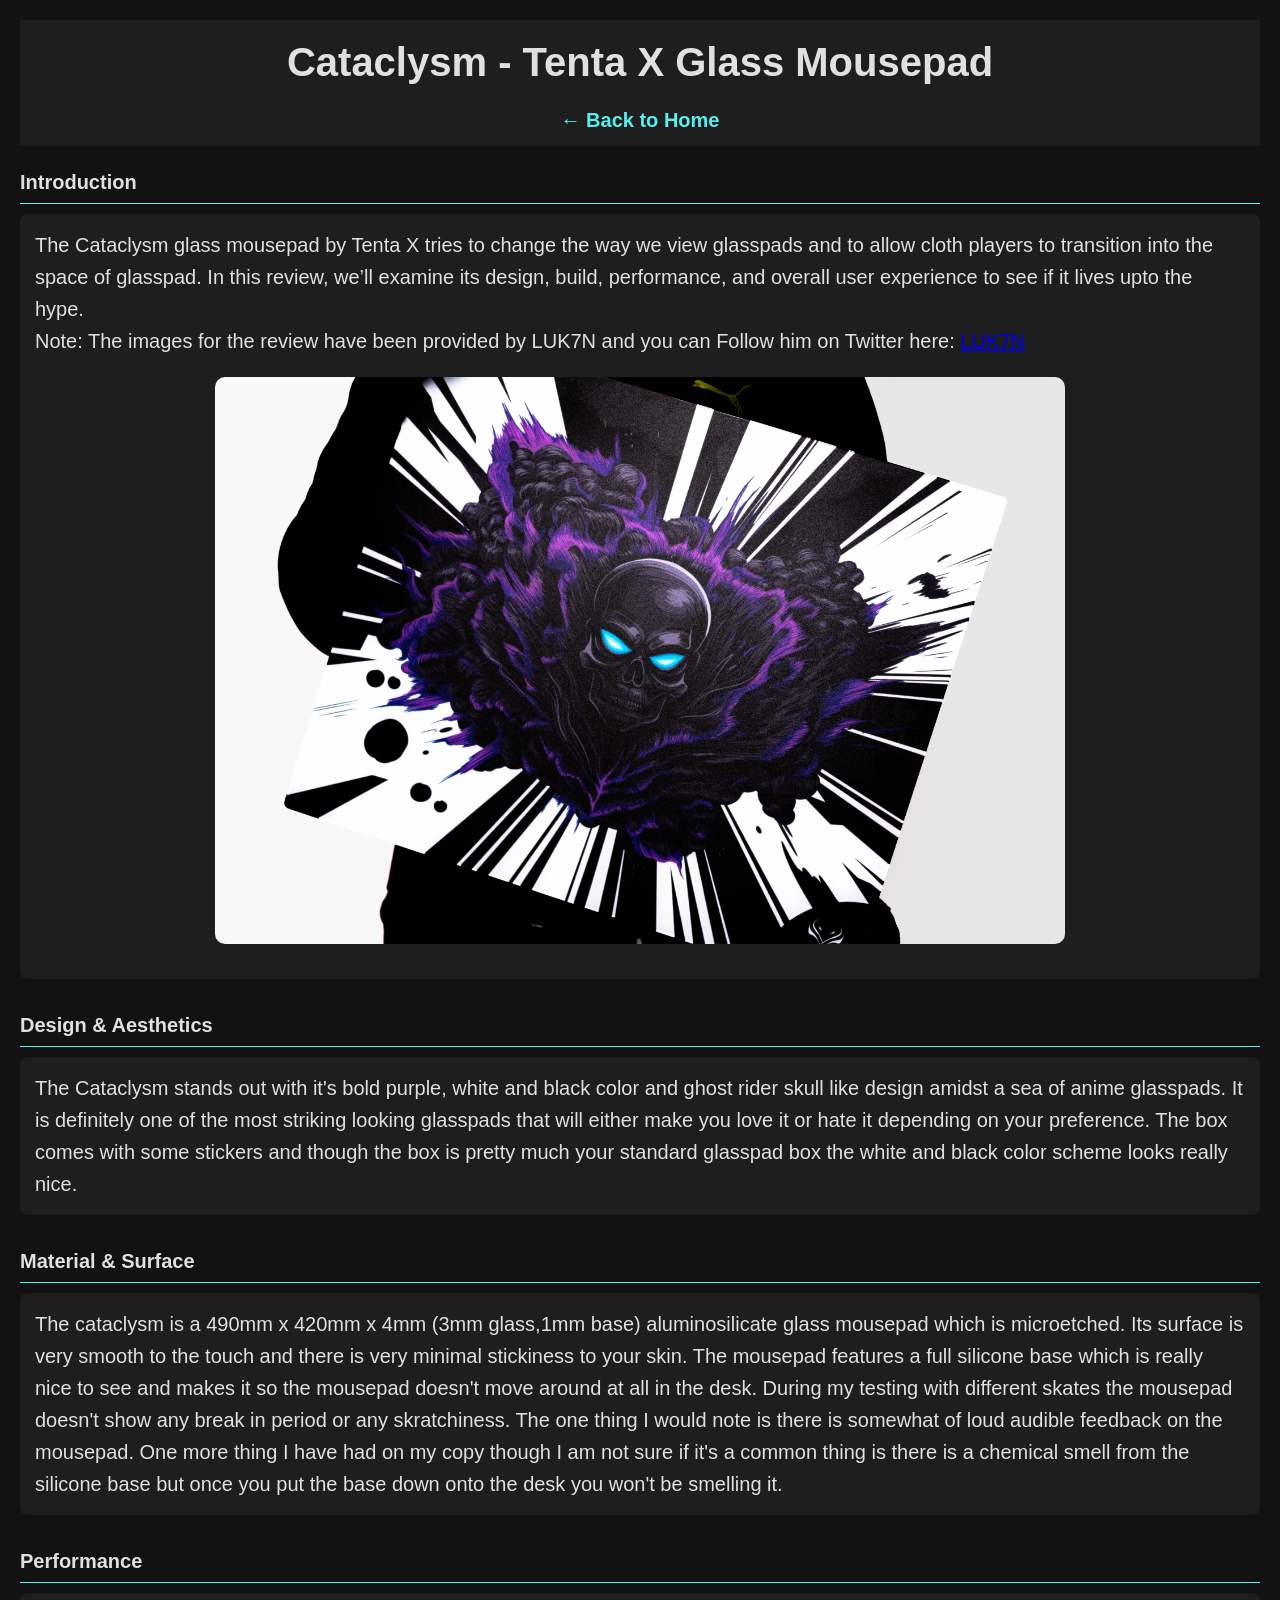
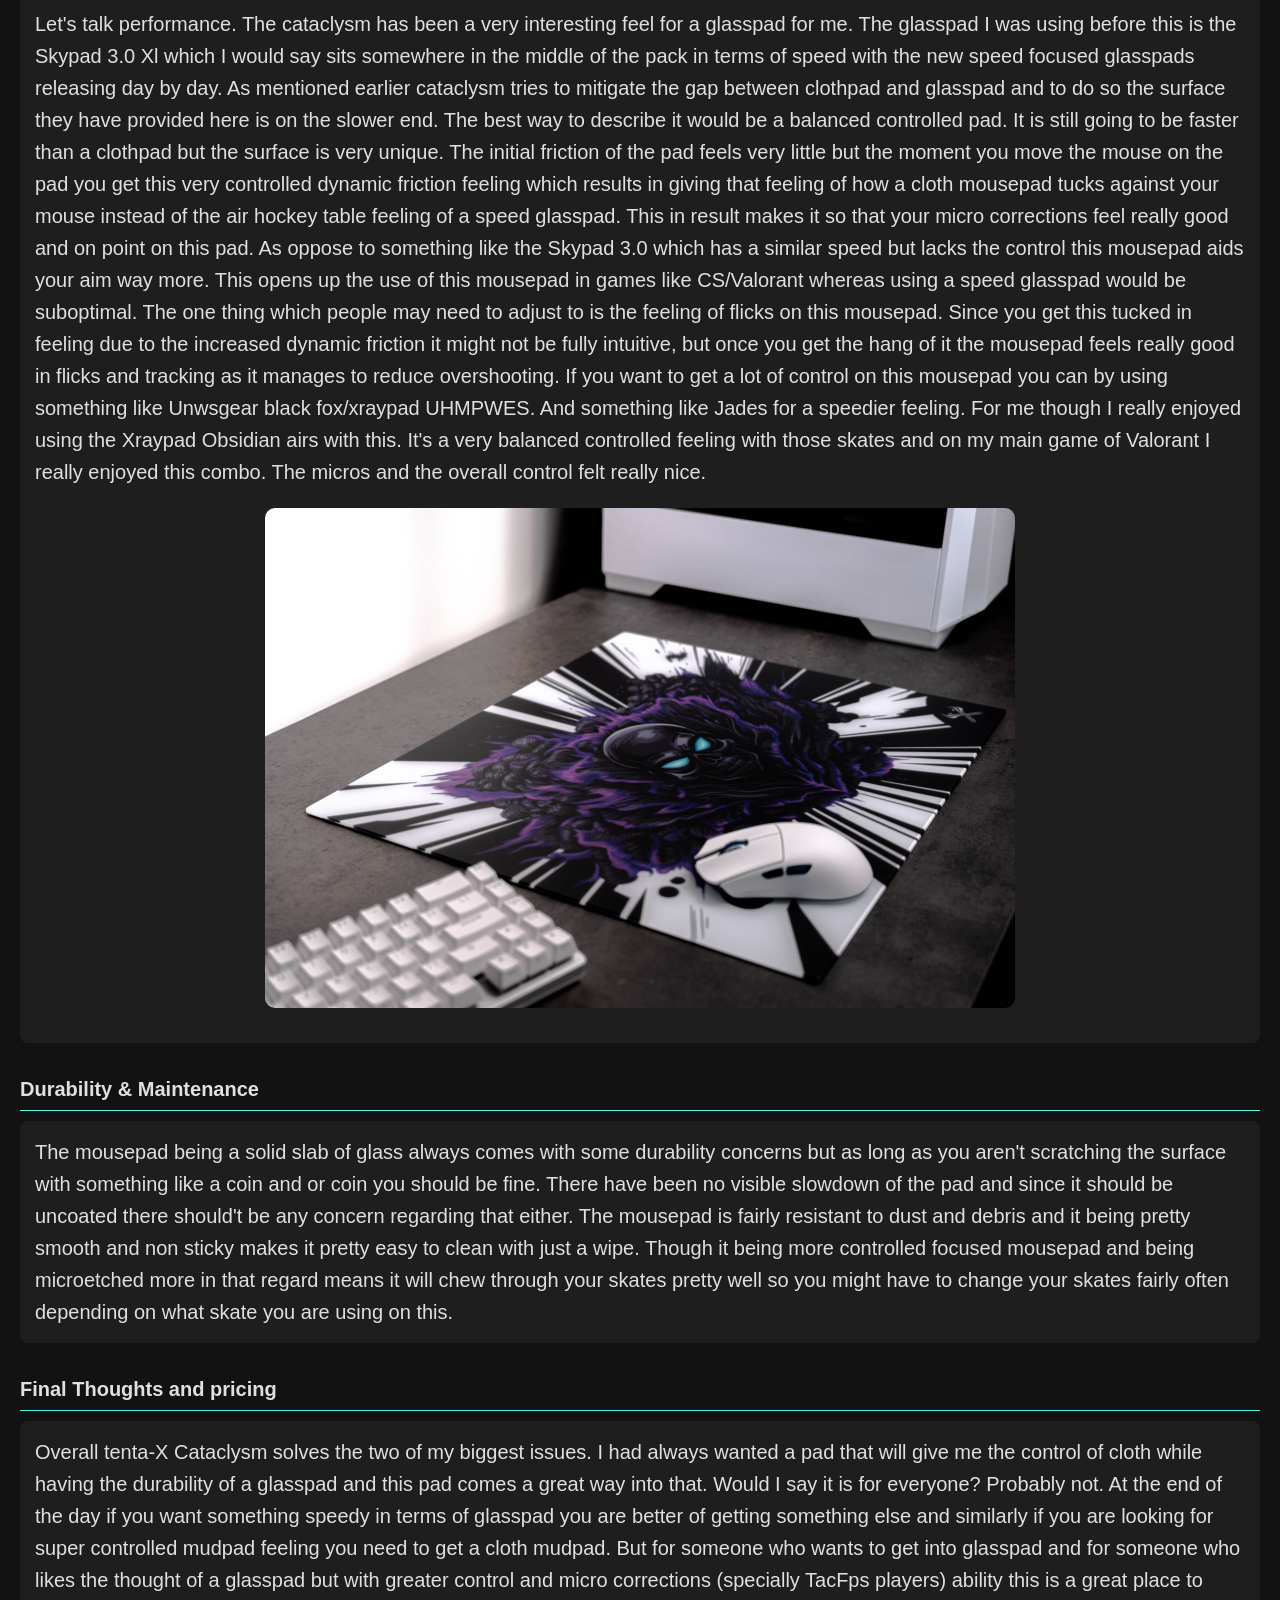
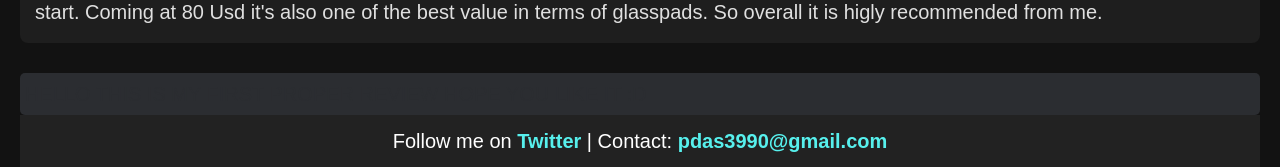
==== reviews/cataclysm.html @ fc24b949 "Add files via upload" ====
<!DOCTYPE html>
<html lang="en">
<head>
  <meta charset="UTF-8">
  <meta name="viewport" content="width=device-width, initial-scale=1">
  <title>Cataclysm Review - Tenta X Glass Mousepad</title>
  <link rel="stylesheet" href="../css/styles.css">
</head>
<body>
  <header>
    <h1>Cataclysm - Tenta X Glass Mousepad</h1>
    <nav>
      <a href="../index.html">← Back to Home</a>
    </nav>
  </header>

  <main>
    <!-- Introduction -->
    <div id="introduction" class="review-section">
      <h2>Introduction</h2>
      <div class="review-content">
        <p>
            The Cataclysm glass mousepad by Tenta X tries to change the way we view glasspads and to allow cloth players to transition into the space of glasspad. In this review, we’ll examine its design, build, performance, and overall user experience to see if it lives upto the hype. 
            
             <p>Note: The images for the review have been provided by LUK7N and you can Follow him on Twitter here: <a href="https://x.com/JUST_LUK7N" target="_blank" class="twitter-link">LUK7N</a></p>


        </p>
        <img src="../images/Catacylsm1.jpg" alt="Cataclysm Glass Mousepad by Tenta X" width="850">

      </div>
    </div>

    <!-- Design & Aesthetics -->
    <div id="design" class="review-section">
      <h2>Design &amp; Aesthetics</h2>
      <div class="review-content">
        <p>
          The Cataclysm stands out with it's bold purple, white and black color and ghost rider skull like design amidst a sea of anime glasspads. It is definitely one of the most striking looking glasspads that will either make you love it or hate it depending on your preference. The box comes with some stickers and though the box is pretty much your standard glasspad box the white and black color scheme looks really nice.
        </p>
      </div>
    </div>

    <!-- Material & Build Quality -->
    <div id="material" class="review-section">
      <h2>Material &amp; Surface</h2>
      <div class="review-content">
        <p>
        The cataclysm is a 490mm x 420mm x 4mm (3mm glass,1mm base) aluminosilicate glass mousepad which is microetched. Its surface is  very smooth to the touch and there is very minimal stickiness to your skin. The mousepad features a full silicone base which is really nice to see and makes it so the mousepad doesn't move around at all in the desk. During my testing with different skates the mousepad doesn't show any break in period or any skratchiness. The one thing I would note is there is somewhat of loud audible feedback on the mousepad.
        One more thing I have had on my copy though I am not sure if it's a common thing is there is a chemical smell from the silicone base but once you put the base down onto the desk you won't be smelling it. 
        </p>
      </div>
    </div>

    <!-- Performance -->
    <div id="performance" class="review-section">
      <h2>Performance</h2>
      <div class="review-content">
        <p>
          Let's talk performance. The cataclysm has been a very interesting feel for a glasspad for me. The glasspad I was using before this is the Skypad 3.0 Xl which I would say sits somewhere in the middle of the pack in terms of speed with the new speed focused glasspads releasing day by day. As mentioned earlier cataclysm tries to mitigate the gap between clothpad and glasspad and to do so the surface they have provided here is on the slower end. The best way to describe it would be a balanced controlled pad. It is still going to be faster than a clothpad but the surface is very unique. The initial friction of the pad feels very little but the moment you move the mouse on the pad you get this very controlled dynamic friction feeling which results in giving that feeling of how a cloth mousepad tucks against your mouse instead of the air hockey table feeling of a speed glasspad. This in result makes it so that your micro corrections feel really good and on point on this pad. As oppose to something like the Skypad 3.0 which has a similar speed but lacks the control this mousepad aids your aim way more. This opens up the use of this mousepad in games like CS/Valorant whereas using a speed glasspad would be suboptimal. The one thing which people may need to adjust to is the feeling of flicks on this mousepad. Since you get this tucked in feeling due to the increased dynamic friction it might not be fully intuitive, but once you get the hang of it the mousepad feels really good in flicks and tracking as it manages to reduce overshooting. If you want to get a lot of control on this mousepad you can by using something like Unwsgear black fox/xraypad UHMPWES. And something like Jades for a speedier feeling. For me though I really enjoyed using the Xraypad Obsidian airs with this. It's a very balanced controlled feeling with those skates and on my main game of Valorant I really enjoyed this combo. The micros and the overall control felt really nice. 
        </p>
        <img src="../images/Cata2.jpg" alt="Cataclysm Glass Mousepad by Tenta X" width="750">
      </div>
    </div>

    <!-- Durability & Maintenance -->
    <div id="durability" class="review-section">
      <h2>Durability &amp; Maintenance</h2>
      <div class="review-content">
        <p>
        The mousepad being a solid slab of glass always comes with some durability concerns but as long as you aren't scratching the surface with something like a coin and or coin you should be fine. There have been no visible slowdown of the pad and since it should be uncoated there should't be any concern regarding that either. The mousepad is fairly resistant to dust and debris and it being pretty smooth and non sticky makes it pretty easy to clean with just a wipe. Though it being more controlled focused mousepad and being microetched more in that regard means it will chew through your skates pretty well so you might have to change your skates fairly often depending on what skate you are using on this. 
        </p>
      </div>
    </div>

    <!-- Final Thoughts -->
    <div id="final-thoughts" class="review-section">
      <h2>Final Thoughts and pricing</h2>
      <div class="review-content">
        <p>
         Overall tenta-X Cataclysm solves the two of my biggest issues. I had always wanted a pad that will give me the control of cloth while having the durability of a glasspad and this pad comes a great way into that. Would I say it is for everyone? Probably not. At the end of the day if you want something speedy in terms of glasspad you are better of getting something else and similarly if you are looking for super controlled mudpad feeling you need to get a cloth mudpad. But for someone who wants to get into glasspad and for someone who likes the thought of a glasspad but with greater control and micro corrections (specially TacFps players) ability this is a great place to start. Coming at 80 Usd it's also one of the best value in terms of glasspads. So overall it is higly recommended from me. 
        </p>
      </div>
    </div>
  </main>
 


  <p class="spoiler">HELLO THIS IS MY FIRST PROPER REVIEW HOPE YOU LIKE IT :D</p>

  <footer class="footer">
    <p>Follow me on <a href="https://x.com/Sainder_Pradipt" target="_blank">Twitter</a> | 
    Contact: <a href="mailto:pdas3990@gmail.com">pdas3990@gmail.com</a></p>
</footer>

</body>
</html>
---- css/styles.css ----
/* Reset basic elements */
* {
  margin: 0;
  padding: 0;
  box-sizing: border-box;
  font-size: 20px;
}

body {
  background-color: #121212;
  color: #e0e0e0;
  font-family: 'Segoe UI', Tahoma, Geneva, Verdana, sans-serif;
  line-height: 1.6;
  padding: 20px;
}

/* Ensure the whole page takes up at least full screen height */
html, body {
  height: 100%;
  display: flex;
  flex-direction: column;
}

/* Header & Footer */
header, footer {
  text-align: center;
  padding: 10px 0;
  background-color: #1e1e1e;
  margin-bottom: 20px;
}

header h1 {
  font-size: 2rem;
  margin-bottom: 10px;
}

nav ul {
  list-style: none;
  display: flex;
  justify-content: center;
  gap: 20px;
}

nav a {
  text-decoration: none;
  color: #57f0ed;  /* New color */
  font-weight: bold;
}

nav a:hover {
  text-decoration: underline;
}

/* Main Content */
.main-content {
  flex: 1;
  max-width: 800px;
  margin: 0 auto;
  padding: 20px;
}

/* Review Category Divisions on Homepage */
.review-category {
  margin-bottom: 30px; /* Tightened spacing */
}

.review-category h2 {
  border-bottom: 2px solid #57f0ed;  /* New color */
  padding-bottom: 5px;
  margin-bottom: 10px; /* Reduced margin */
}

/* Review Preview */
.review-preview {
  background-color: #1e1e1e;
  padding: 15px;
  border-radius: 8px;
  margin-top: 10px;
  text-align: left; /* Text alignment inside preview */
  display: block;
}

.review-preview h3 a {
  color: #57f0ed;  /* New color */
  text-decoration: none;
}

.review-preview h3 a:hover {
  text-decoration: underline;
}

/* Review Sections in Detailed Review Pages */
.review-section {
  margin-bottom: 30px; /* Reduced spacing between sections */
}

.review-section h2 {
  border-bottom: 1px solid #57f0ed;  /* New color */
  padding-bottom: 5px;
  margin-bottom: 10px;
}

/* Review Content - Left align text inside, but center section */
.review-content {
  background-color: #1e1e1e;
  padding: 15px;
  border-radius: 8px;
  text-align: left; /* Left-aligned text */
  margin-bottom: 20px; /* Tightened margin between content blocks */
}

/* Footer stays at the bottom */
.footer {
  background-color: #222;
  color: white;
  padding: 10px;
  width: 100%;
  margin-top: auto;
  text-align: center;
}

.footer a {
  color: #57f0ed;  /* New color */
  text-decoration: none;
  font-weight: bold;
}

.footer a:hover {
  text-decoration: underline;
}

/* Image Styling - Centers and scales images */
img {
  display: block;
  margin: 20px auto;
  max-width: 100%;
  border-radius: 10px;
}
.spoiler {
  background-color: #2b2d31;
  color: #2b2d31; /* Initially hides text */
  padding: 5px;
  border-radius: 5px;
  cursor: pointer;
  user-select: none;
  transition: color 0.3s ease;
}

.spoiler:hover {
  color: white; /* Reveals text on hover */
}
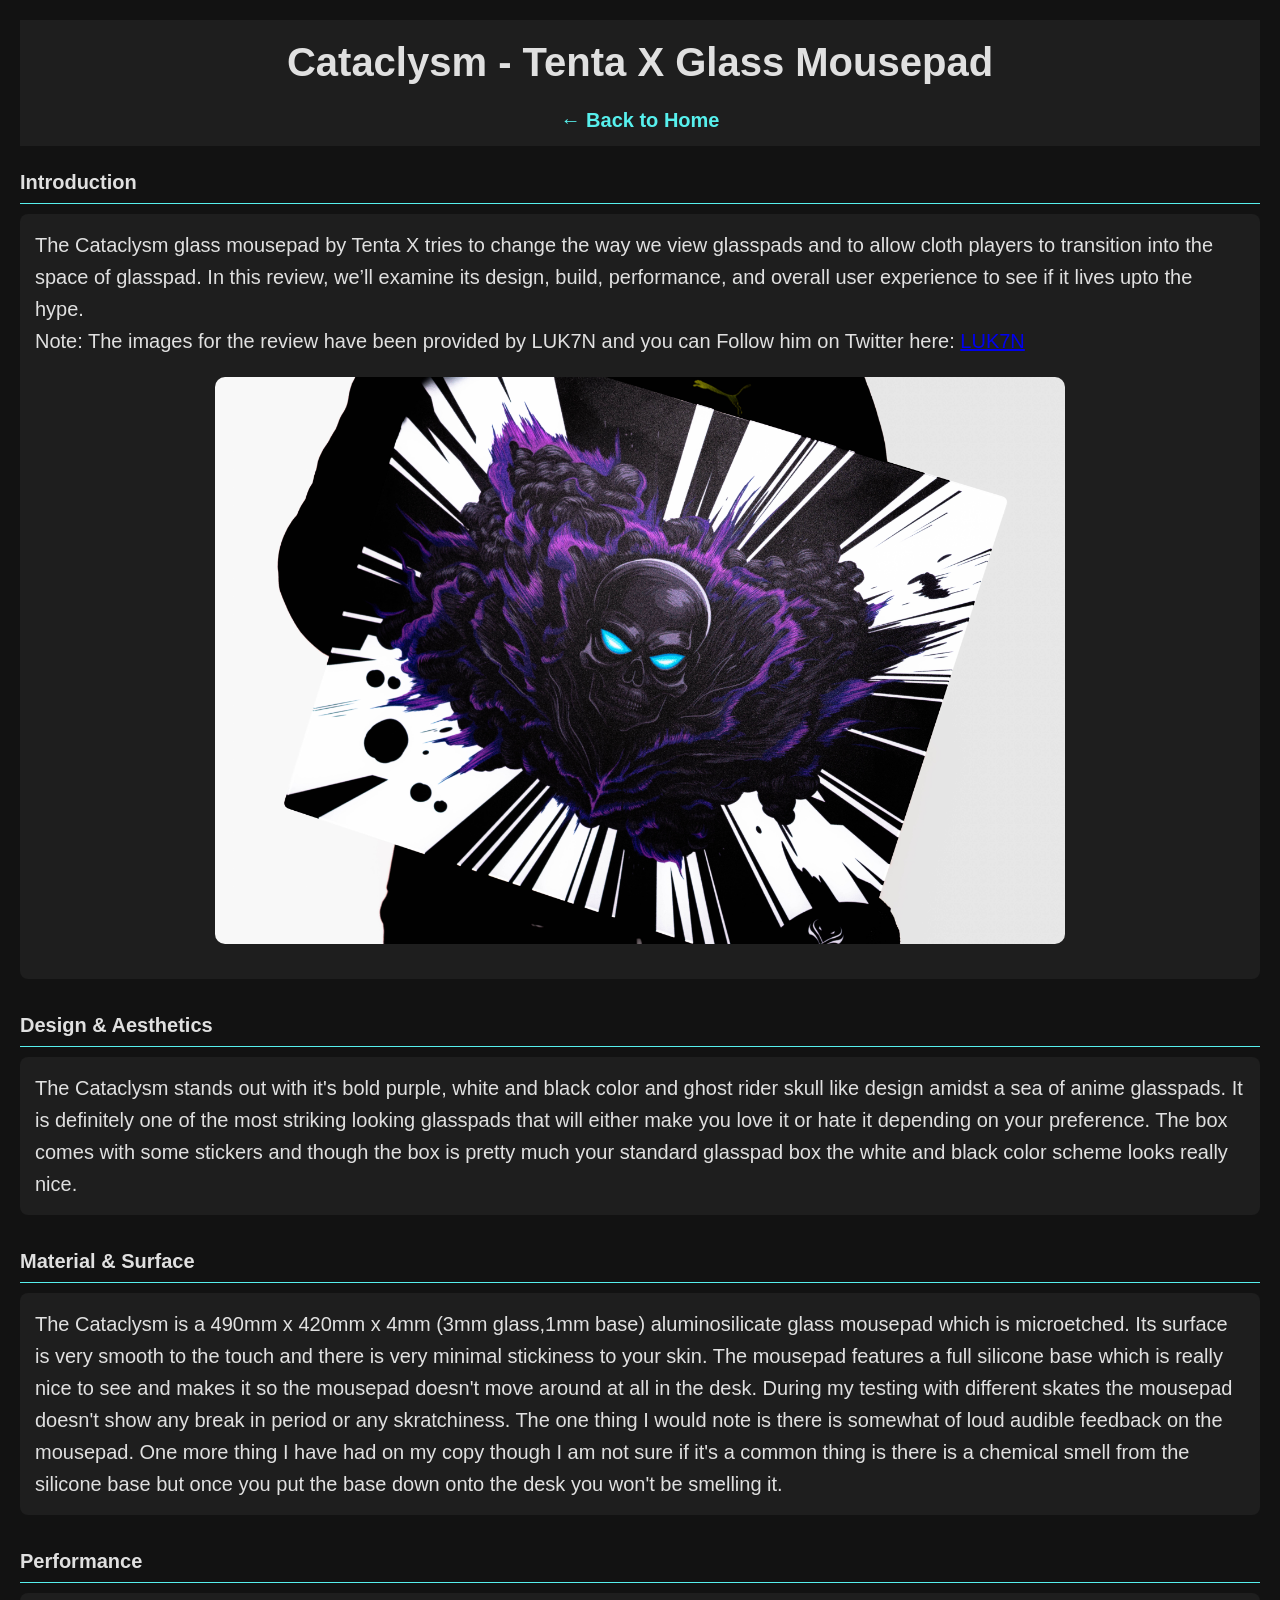
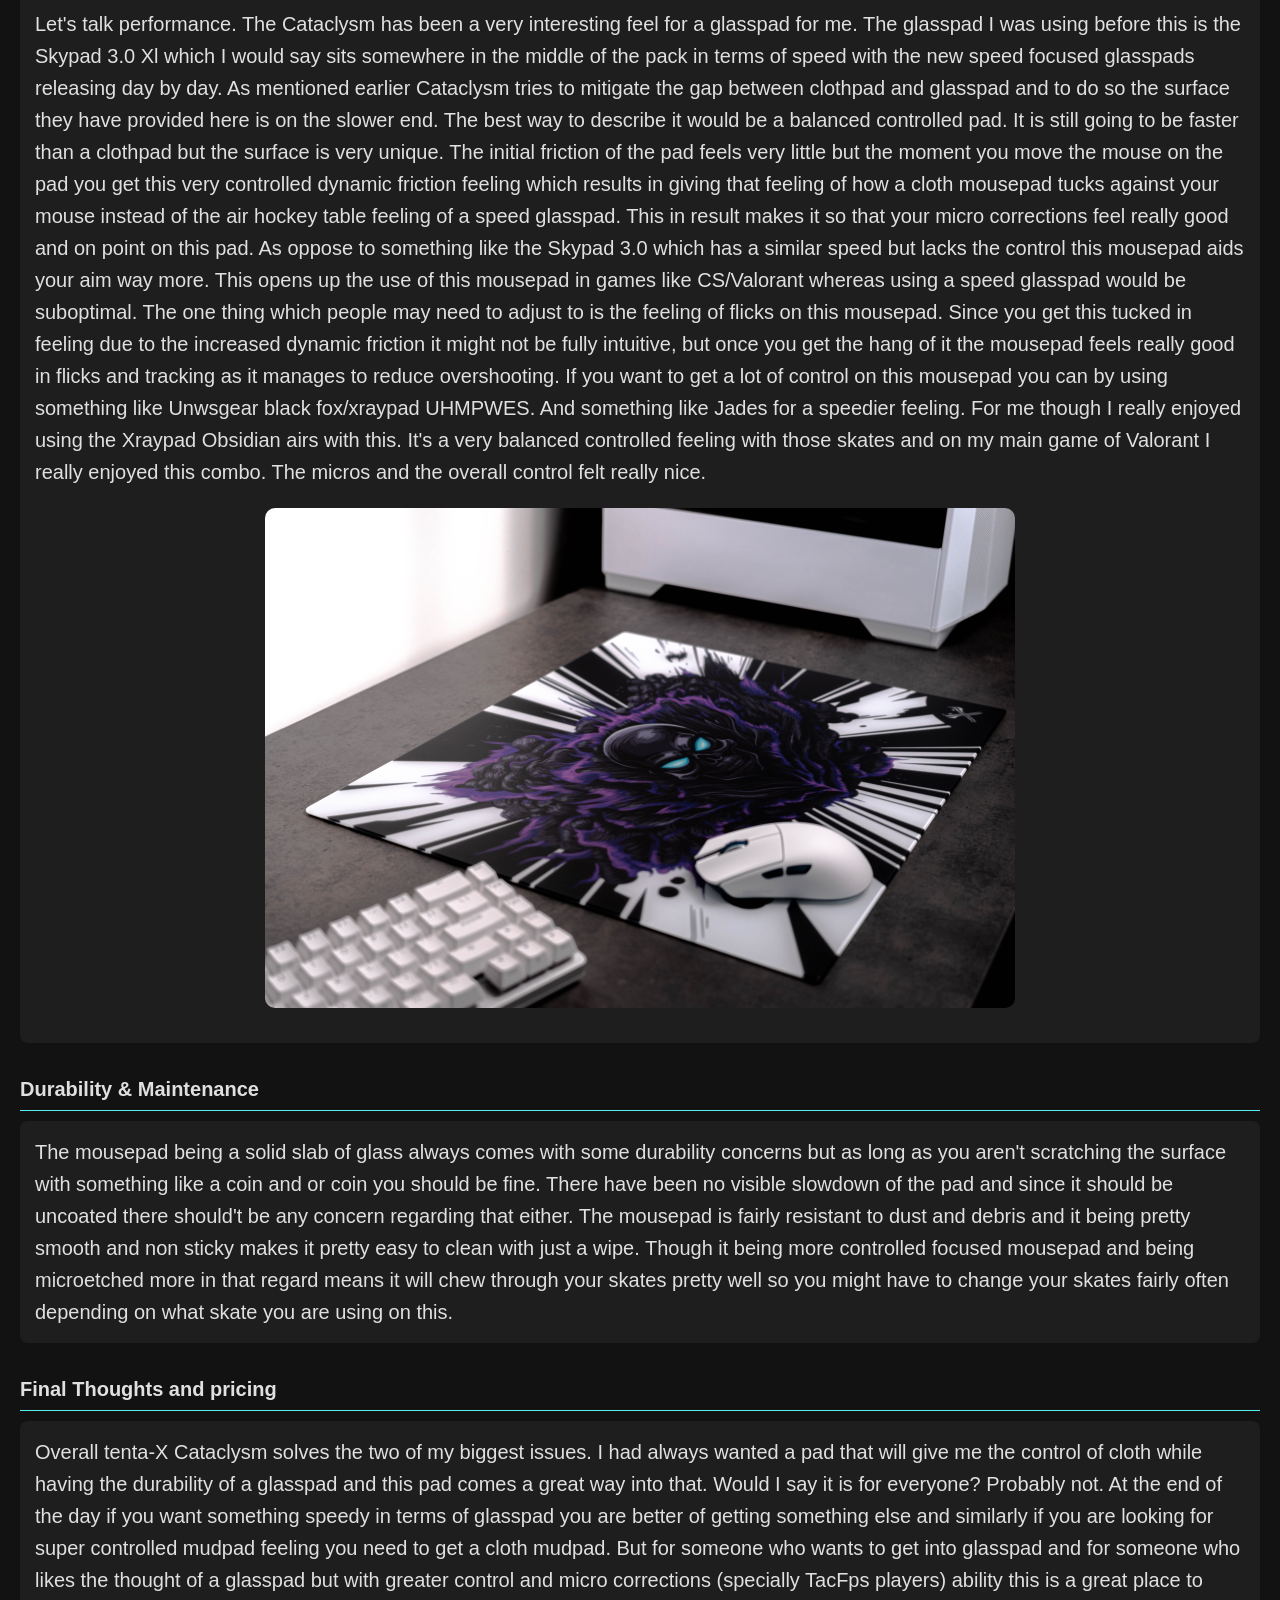
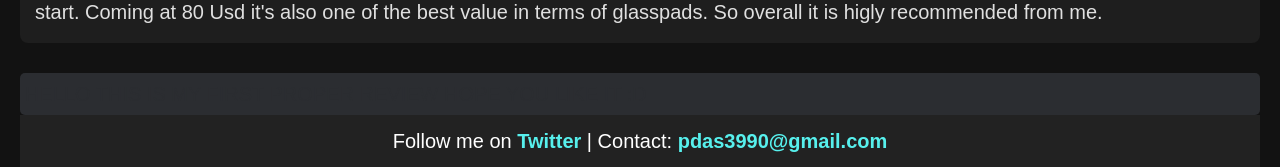
==== commit 2785f7c8: "Add files via upload" ====
--- a/reviews/cataclysm.html
+++ b/reviews/cataclysm.html
@@ -46,7 +46,7 @@
       <h2>Material &amp; Surface</h2>
       <div class="review-content">
         <p>
-        The cataclysm is a 490mm x 420mm x 4mm (3mm glass,1mm base) aluminosilicate glass mousepad which is microetched. Its surface is  very smooth to the touch and there is very minimal stickiness to your skin. The mousepad features a full silicone base which is really nice to see and makes it so the mousepad doesn't move around at all in the desk. During my testing with different skates the mousepad doesn't show any break in period or any skratchiness. The one thing I would note is there is somewhat of loud audible feedback on the mousepad.
+        The Cataclysm is a 490mm x 420mm x 4mm (3mm glass,1mm base) aluminosilicate glass mousepad which is microetched. Its surface is  very smooth to the touch and there is very minimal stickiness to your skin. The mousepad features a full silicone base which is really nice to see and makes it so the mousepad doesn't move around at all in the desk. During my testing with different skates the mousepad doesn't show any break in period or any skratchiness. The one thing I would note is there is somewhat of loud audible feedback on the mousepad.
         One more thing I have had on my copy though I am not sure if it's a common thing is there is a chemical smell from the silicone base but once you put the base down onto the desk you won't be smelling it. 
         </p>
       </div>
@@ -57,7 +57,7 @@
       <h2>Performance</h2>
       <div class="review-content">
         <p>
-          Let's talk performance. The cataclysm has been a very interesting feel for a glasspad for me. The glasspad I was using before this is the Skypad 3.0 Xl which I would say sits somewhere in the middle of the pack in terms of speed with the new speed focused glasspads releasing day by day. As mentioned earlier cataclysm tries to mitigate the gap between clothpad and glasspad and to do so the surface they have provided here is on the slower end. The best way to describe it would be a balanced controlled pad. It is still going to be faster than a clothpad but the surface is very unique. The initial friction of the pad feels very little but the moment you move the mouse on the pad you get this very controlled dynamic friction feeling which results in giving that feeling of how a cloth mousepad tucks against your mouse instead of the air hockey table feeling of a speed glasspad. This in result makes it so that your micro corrections feel really good and on point on this pad. As oppose to something like the Skypad 3.0 which has a similar speed but lacks the control this mousepad aids your aim way more. This opens up the use of this mousepad in games like CS/Valorant whereas using a speed glasspad would be suboptimal. The one thing which people may need to adjust to is the feeling of flicks on this mousepad. Since you get this tucked in feeling due to the increased dynamic friction it might not be fully intuitive, but once you get the hang of it the mousepad feels really good in flicks and tracking as it manages to reduce overshooting. If you want to get a lot of control on this mousepad you can by using something like Unwsgear black fox/xraypad UHMPWES. And something like Jades for a speedier feeling. For me though I really enjoyed using the Xraypad Obsidian airs with this. It's a very balanced controlled feeling with those skates and on my main game of Valorant I really enjoyed this combo. The micros and the overall control felt really nice. 
+          Let's talk performance. The Cataclysm has been a very interesting feel for a glasspad for me. The glasspad I was using before this is the Skypad 3.0 Xl which I would say sits somewhere in the middle of the pack in terms of speed with the new speed focused glasspads releasing day by day. As mentioned earlier Cataclysm tries to mitigate the gap between clothpad and glasspad and to do so the surface they have provided here is on the slower end. The best way to describe it would be a balanced controlled pad. It is still going to be faster than a clothpad but the surface is very unique. The initial friction of the pad feels very little but the moment you move the mouse on the pad you get this very controlled dynamic friction feeling which results in giving that feeling of how a cloth mousepad tucks against your mouse instead of the air hockey table feeling of a speed glasspad. This in result makes it so that your micro corrections feel really good and on point on this pad. As oppose to something like the Skypad 3.0 which has a similar speed but lacks the control this mousepad aids your aim way more. This opens up the use of this mousepad in games like CS/Valorant whereas using a speed glasspad would be suboptimal. The one thing which people may need to adjust to is the feeling of flicks on this mousepad. Since you get this tucked in feeling due to the increased dynamic friction it might not be fully intuitive, but once you get the hang of it the mousepad feels really good in flicks and tracking as it manages to reduce overshooting. If you want to get a lot of control on this mousepad you can by using something like Unwsgear black fox/xraypad UHMPWES. And something like Jades for a speedier feeling. For me though I really enjoyed using the Xraypad Obsidian airs with this. It's a very balanced controlled feeling with those skates and on my main game of Valorant I really enjoyed this combo. The micros and the overall control felt really nice. 
         </p>
         <img src="../images/Cata2.jpg" alt="Cataclysm Glass Mousepad by Tenta X" width="750">
       </div>
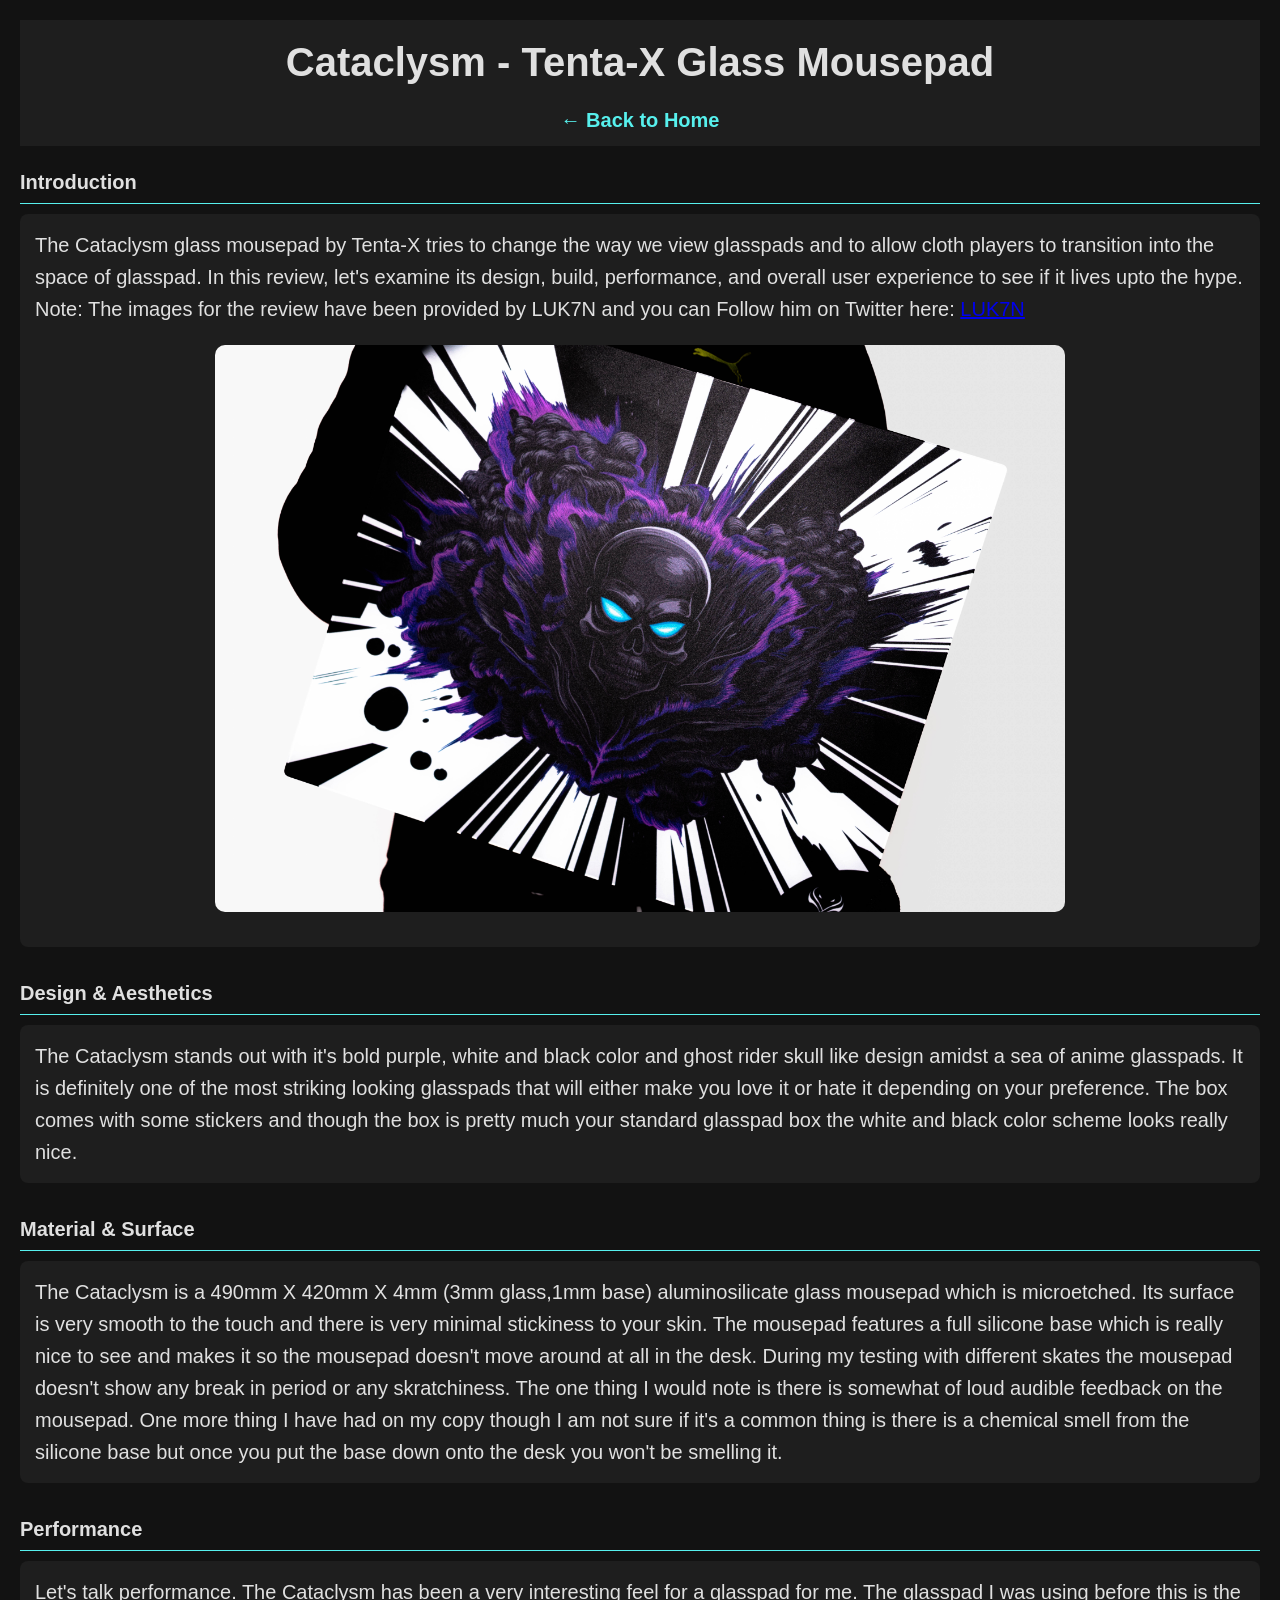
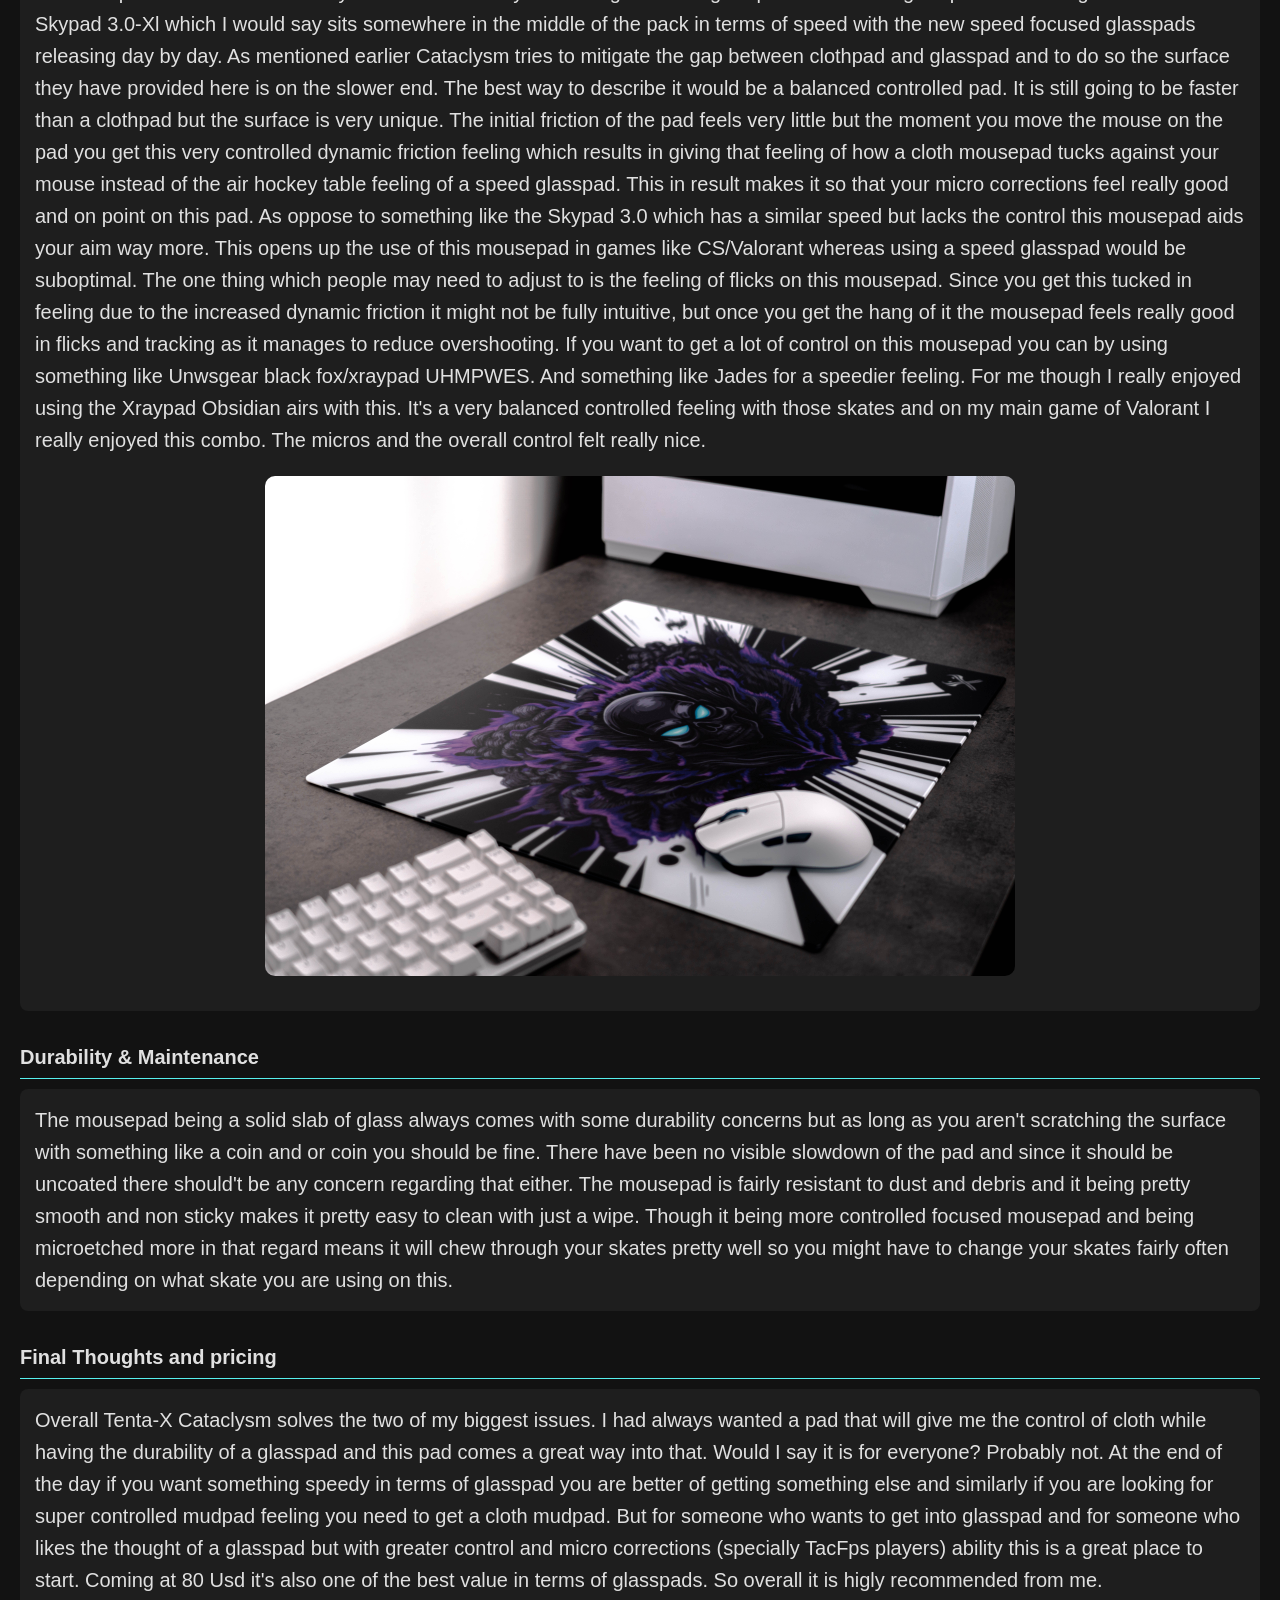
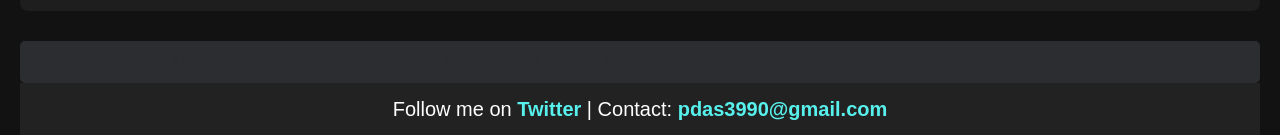
==== commit e2267dd6: "Add files via upload" ====
--- a/reviews/cataclysm.html
+++ b/reviews/cataclysm.html
@@ -3,12 +3,12 @@
 <head>
   <meta charset="UTF-8">
   <meta name="viewport" content="width=device-width, initial-scale=1">
-  <title>Cataclysm Review - Tenta X Glass Mousepad</title>
+  <title>Cataclysm Review - Tenta-X Glass Mousepad</title>
   <link rel="stylesheet" href="../css/styles.css">
 </head>
 <body>
   <header>
-    <h1>Cataclysm - Tenta X Glass Mousepad</h1>
+    <h1>Cataclysm - Tenta-X Glass Mousepad</h1>
     <nav>
       <a href="../index.html">← Back to Home</a>
     </nav>
@@ -20,13 +20,13 @@
       <h2>Introduction</h2>
       <div class="review-content">
         <p>
-            The Cataclysm glass mousepad by Tenta X tries to change the way we view glasspads and to allow cloth players to transition into the space of glasspad. In this review, we’ll examine its design, build, performance, and overall user experience to see if it lives upto the hype. 
+            The Cataclysm glass mousepad by Tenta-X tries to change the way we view glasspads and to allow cloth players to transition into the space of glasspad. In this review, let's examine its design, build, performance, and overall user experience to see if it lives upto the hype. 
             
              <p>Note: The images for the review have been provided by LUK7N and you can Follow him on Twitter here: <a href="https://x.com/JUST_LUK7N" target="_blank" class="twitter-link">LUK7N</a></p>
 
 
         </p>
-        <img src="../images/Catacylsm1.jpg" alt="Cataclysm Glass Mousepad by Tenta X" width="850">
+        <img src="../images/Catacylsm1.jpg" alt="Cataclysm Glass Mousepad by Tenta-X" width="850">
 
       </div>
     </div>
@@ -46,7 +46,7 @@
       <h2>Material &amp; Surface</h2>
       <div class="review-content">
         <p>
-        The Cataclysm is a 490mm x 420mm x 4mm (3mm glass,1mm base) aluminosilicate glass mousepad which is microetched. Its surface is  very smooth to the touch and there is very minimal stickiness to your skin. The mousepad features a full silicone base which is really nice to see and makes it so the mousepad doesn't move around at all in the desk. During my testing with different skates the mousepad doesn't show any break in period or any skratchiness. The one thing I would note is there is somewhat of loud audible feedback on the mousepad.
+        The Cataclysm is a 490mm X 420mm X 4mm (3mm glass,1mm base) aluminosilicate glass mousepad which is microetched. Its surface is  very smooth to the touch and there is very minimal stickiness to your skin. The mousepad features a full silicone base which is really nice to see and makes it so the mousepad doesn't move around at all in the desk. During my testing with different skates the mousepad doesn't show any break in period or any skratchiness. The one thing I would note is there is somewhat of loud audible feedback on the mousepad.
         One more thing I have had on my copy though I am not sure if it's a common thing is there is a chemical smell from the silicone base but once you put the base down onto the desk you won't be smelling it. 
         </p>
       </div>
@@ -57,9 +57,9 @@
       <h2>Performance</h2>
       <div class="review-content">
         <p>
-          Let's talk performance. The Cataclysm has been a very interesting feel for a glasspad for me. The glasspad I was using before this is the Skypad 3.0 Xl which I would say sits somewhere in the middle of the pack in terms of speed with the new speed focused glasspads releasing day by day. As mentioned earlier Cataclysm tries to mitigate the gap between clothpad and glasspad and to do so the surface they have provided here is on the slower end. The best way to describe it would be a balanced controlled pad. It is still going to be faster than a clothpad but the surface is very unique. The initial friction of the pad feels very little but the moment you move the mouse on the pad you get this very controlled dynamic friction feeling which results in giving that feeling of how a cloth mousepad tucks against your mouse instead of the air hockey table feeling of a speed glasspad. This in result makes it so that your micro corrections feel really good and on point on this pad. As oppose to something like the Skypad 3.0 which has a similar speed but lacks the control this mousepad aids your aim way more. This opens up the use of this mousepad in games like CS/Valorant whereas using a speed glasspad would be suboptimal. The one thing which people may need to adjust to is the feeling of flicks on this mousepad. Since you get this tucked in feeling due to the increased dynamic friction it might not be fully intuitive, but once you get the hang of it the mousepad feels really good in flicks and tracking as it manages to reduce overshooting. If you want to get a lot of control on this mousepad you can by using something like Unwsgear black fox/xraypad UHMPWES. And something like Jades for a speedier feeling. For me though I really enjoyed using the Xraypad Obsidian airs with this. It's a very balanced controlled feeling with those skates and on my main game of Valorant I really enjoyed this combo. The micros and the overall control felt really nice. 
+          Let's talk performance. The Cataclysm has been a very interesting feel for a glasspad for me. The glasspad I was using before this is the Skypad 3.0-Xl which I would say sits somewhere in the middle of the pack in terms of speed with the new speed focused glasspads releasing day by day. As mentioned earlier Cataclysm tries to mitigate the gap between clothpad and glasspad and to do so the surface they have provided here is on the slower end. The best way to describe it would be a balanced controlled pad. It is still going to be faster than a clothpad but the surface is very unique. The initial friction of the pad feels very little but the moment you move the mouse on the pad you get this very controlled dynamic friction feeling which results in giving that feeling of how a cloth mousepad tucks against your mouse instead of the air hockey table feeling of a speed glasspad. This in result makes it so that your micro corrections feel really good and on point on this pad. As oppose to something like the Skypad 3.0 which has a similar speed but lacks the control this mousepad aids your aim way more. This opens up the use of this mousepad in games like CS/Valorant whereas using a speed glasspad would be suboptimal. The one thing which people may need to adjust to is the feeling of flicks on this mousepad. Since you get this tucked in feeling due to the increased dynamic friction it might not be fully intuitive, but once you get the hang of it the mousepad feels really good in flicks and tracking as it manages to reduce overshooting. If you want to get a lot of control on this mousepad you can by using something like Unwsgear black fox/xraypad UHMPWES. And something like Jades for a speedier feeling. For me though I really enjoyed using the Xraypad Obsidian airs with this. It's a very balanced controlled feeling with those skates and on my main game of Valorant I really enjoyed this combo. The micros and the overall control felt really nice. 
         </p>
-        <img src="../images/Cata2.jpg" alt="Cataclysm Glass Mousepad by Tenta X" width="750">
+        <img src="../images/Cata2.jpg" alt="Cataclysm Glass Mousepad by Tenta-X" width="750">
       </div>
     </div>
 
@@ -78,7 +78,7 @@
       <h2>Final Thoughts and pricing</h2>
       <div class="review-content">
         <p>
-         Overall tenta-X Cataclysm solves the two of my biggest issues. I had always wanted a pad that will give me the control of cloth while having the durability of a glasspad and this pad comes a great way into that. Would I say it is for everyone? Probably not. At the end of the day if you want something speedy in terms of glasspad you are better of getting something else and similarly if you are looking for super controlled mudpad feeling you need to get a cloth mudpad. But for someone who wants to get into glasspad and for someone who likes the thought of a glasspad but with greater control and micro corrections (specially TacFps players) ability this is a great place to start. Coming at 80 Usd it's also one of the best value in terms of glasspads. So overall it is higly recommended from me. 
+         Overall Tenta-X Cataclysm solves the two of my biggest issues. I had always wanted a pad that will give me the control of cloth while having the durability of a glasspad and this pad comes a great way into that. Would I say it is for everyone? Probably not. At the end of the day if you want something speedy in terms of glasspad you are better of getting something else and similarly if you are looking for super controlled mudpad feeling you need to get a cloth mudpad. But for someone who wants to get into glasspad and for someone who likes the thought of a glasspad but with greater control and micro corrections (specially TacFps players) ability this is a great place to start. Coming at 80 Usd it's also one of the best value in terms of glasspads. So overall it is higly recommended from me. 
         </p>
       </div>
     </div>
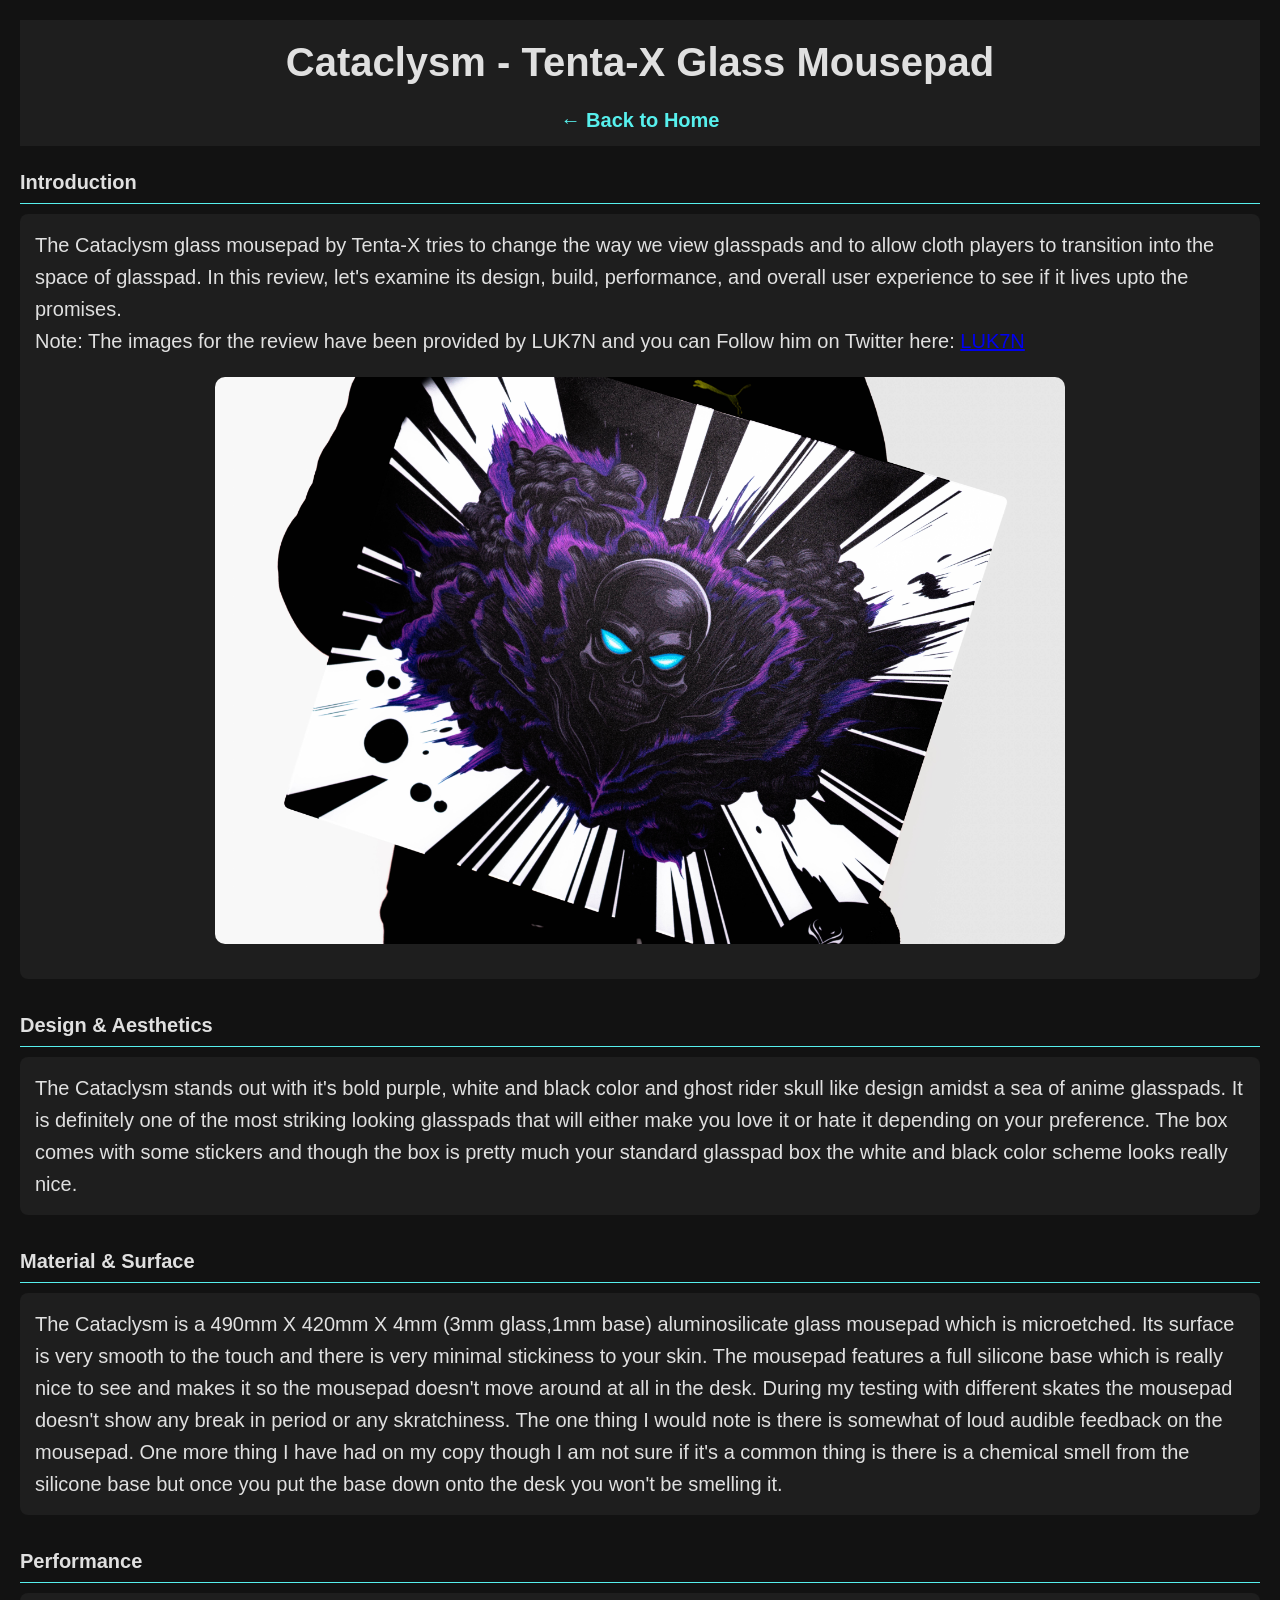
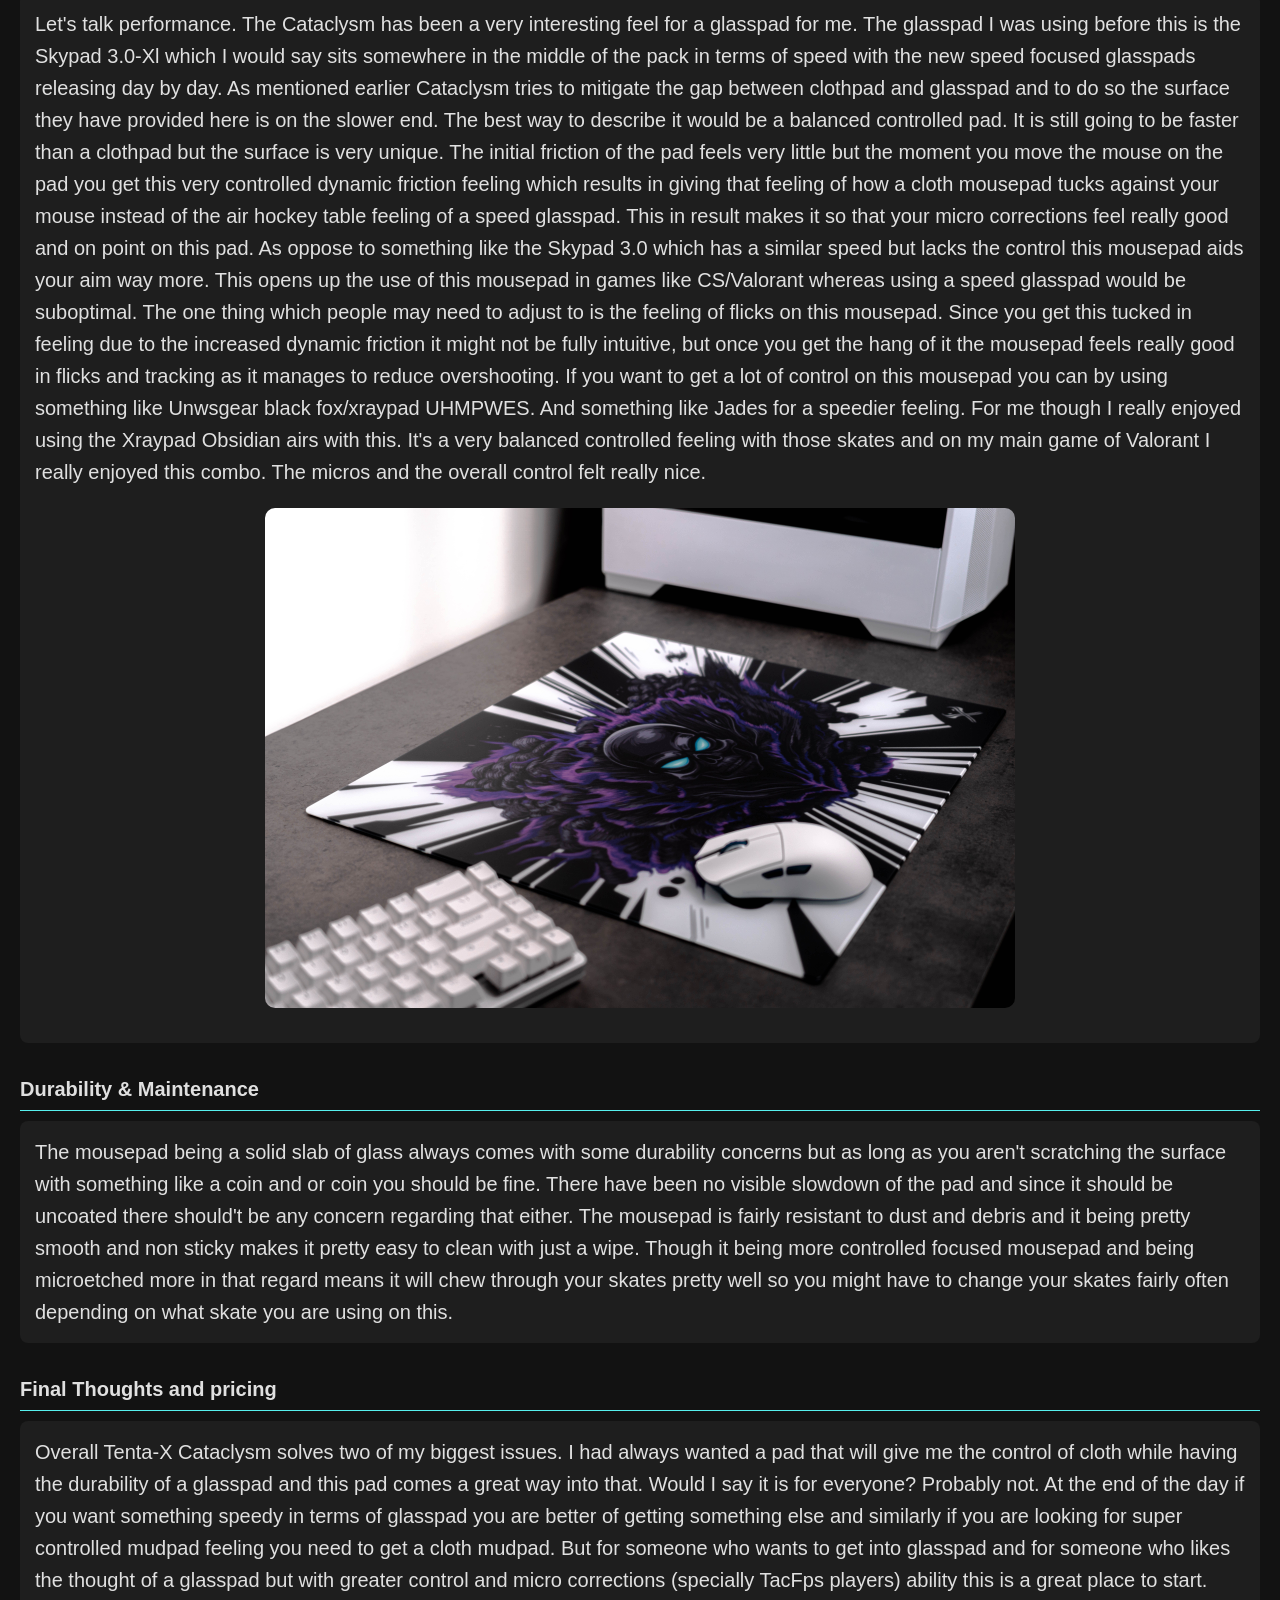
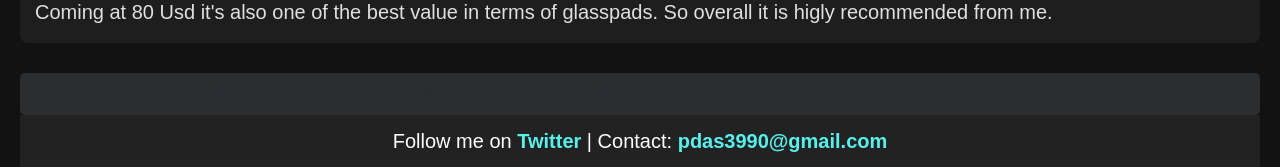
==== commit 07170471: "Add files via upload" ====
--- a/reviews/cataclysm.html
+++ b/reviews/cataclysm.html
@@ -20,7 +20,7 @@
       <h2>Introduction</h2>
       <div class="review-content">
         <p>
-            The Cataclysm glass mousepad by Tenta-X tries to change the way we view glasspads and to allow cloth players to transition into the space of glasspad. In this review, let's examine its design, build, performance, and overall user experience to see if it lives upto the hype. 
+            The Cataclysm glass mousepad by Tenta-X tries to change the way we view glasspads and to allow cloth players to transition into the space of glasspad. In this review, let's examine its design, build, performance, and overall user experience to see if it lives upto the promises. 
             
              <p>Note: The images for the review have been provided by LUK7N and you can Follow him on Twitter here: <a href="https://x.com/JUST_LUK7N" target="_blank" class="twitter-link">LUK7N</a></p>
 
@@ -78,7 +78,7 @@
       <h2>Final Thoughts and pricing</h2>
       <div class="review-content">
         <p>
-         Overall Tenta-X Cataclysm solves the two of my biggest issues. I had always wanted a pad that will give me the control of cloth while having the durability of a glasspad and this pad comes a great way into that. Would I say it is for everyone? Probably not. At the end of the day if you want something speedy in terms of glasspad you are better of getting something else and similarly if you are looking for super controlled mudpad feeling you need to get a cloth mudpad. But for someone who wants to get into glasspad and for someone who likes the thought of a glasspad but with greater control and micro corrections (specially TacFps players) ability this is a great place to start. Coming at 80 Usd it's also one of the best value in terms of glasspads. So overall it is higly recommended from me. 
+         Overall Tenta-X Cataclysm solves two of my biggest issues. I had always wanted a pad that will give me the control of cloth while having the durability of a glasspad and this pad comes a great way into that. Would I say it is for everyone? Probably not. At the end of the day if you want something speedy in terms of glasspad you are better of getting something else and similarly if you are looking for super controlled mudpad feeling you need to get a cloth mudpad. But for someone who wants to get into glasspad and for someone who likes the thought of a glasspad but with greater control and micro corrections (specially TacFps players) ability this is a great place to start. Coming at 80 Usd it's also one of the best value in terms of glasspads. So overall it is higly recommended from me. 
         </p>
       </div>
     </div>
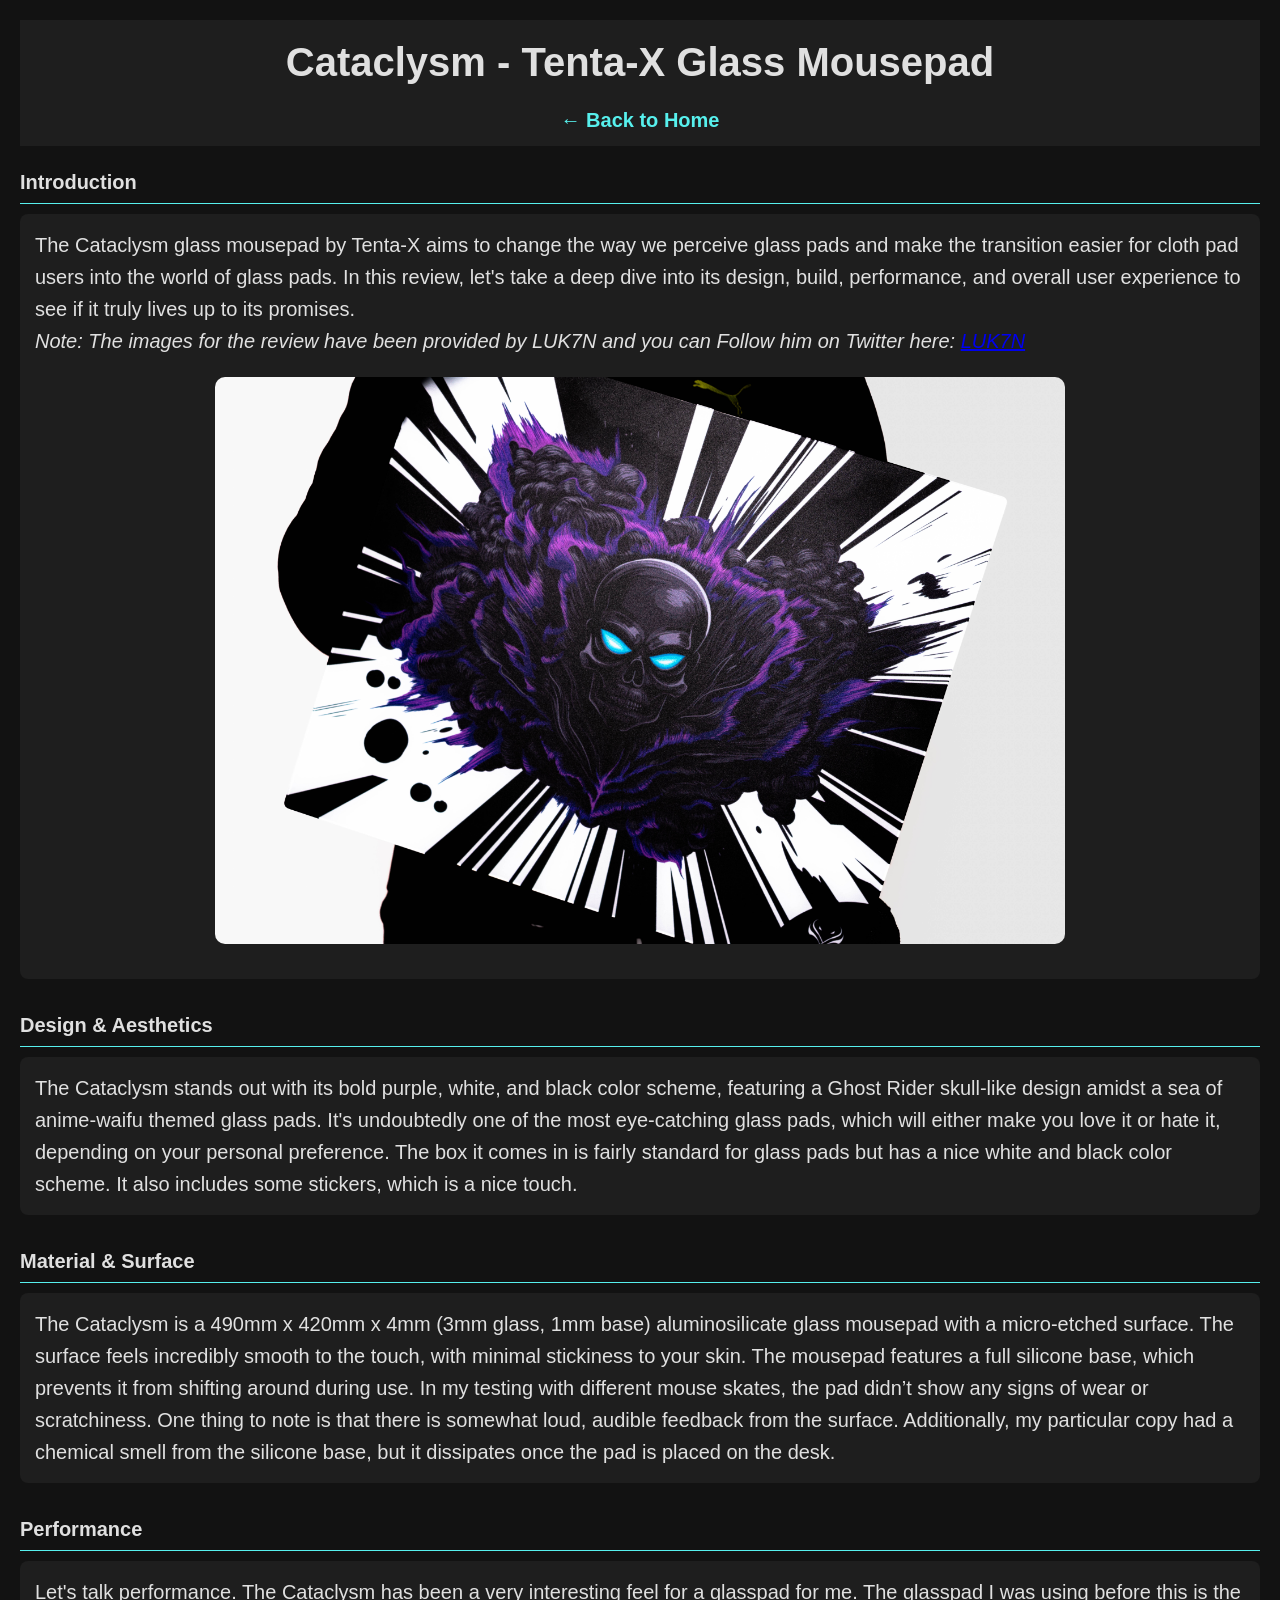
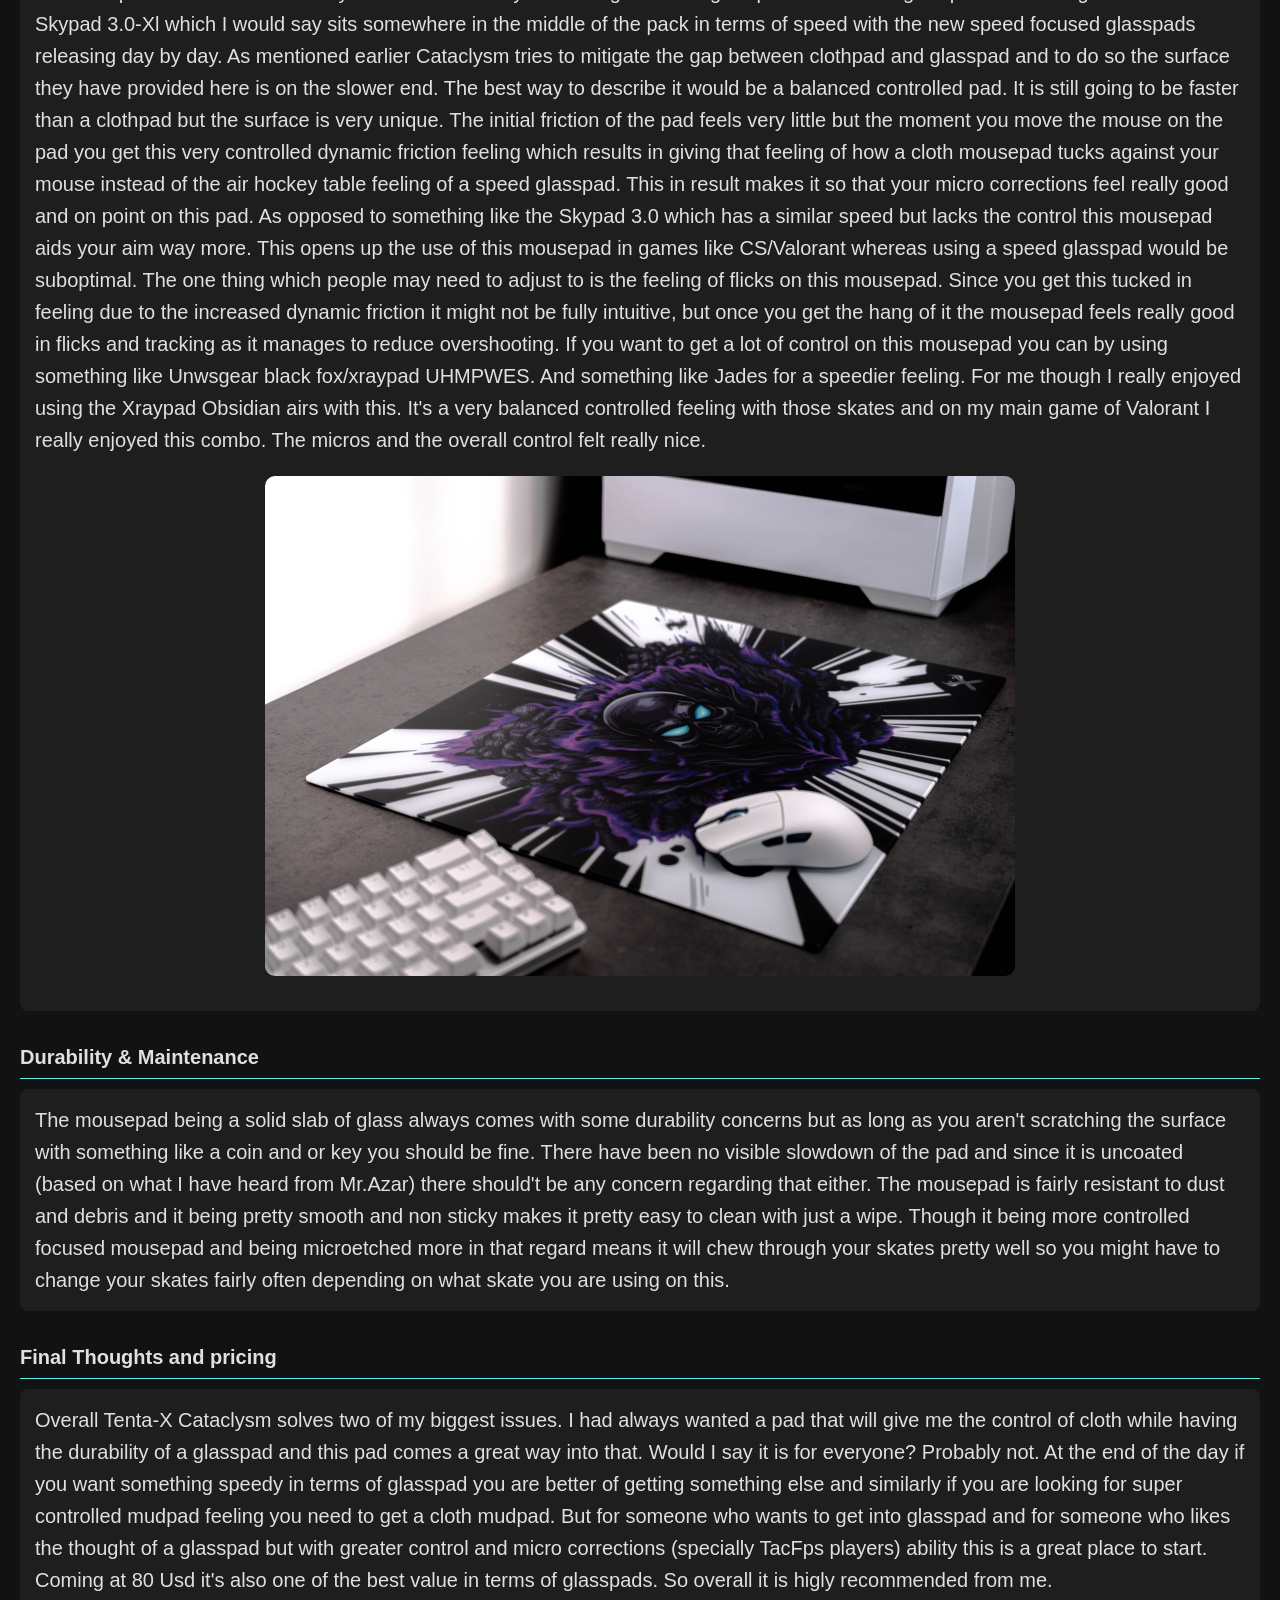
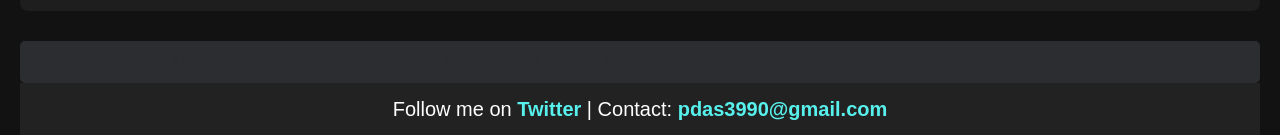
==== commit 260d95d7: "Add files via upload" ====
--- a/reviews/cataclysm.html
+++ b/reviews/cataclysm.html
@@ -20,9 +20,9 @@
       <h2>Introduction</h2>
       <div class="review-content">
         <p>
-            The Cataclysm glass mousepad by Tenta-X tries to change the way we view glasspads and to allow cloth players to transition into the space of glasspad. In this review, let's examine its design, build, performance, and overall user experience to see if it lives upto the promises. 
+            The Cataclysm glass mousepad by Tenta-X aims to change the way we perceive glass pads and make the transition easier for cloth pad users into the world of glass pads. In this review, let's take a deep dive into its design, build, performance, and overall user experience to see if it truly lives up to its promises.
             
-             <p>Note: The images for the review have been provided by LUK7N and you can Follow him on Twitter here: <a href="https://x.com/JUST_LUK7N" target="_blank" class="twitter-link">LUK7N</a></p>
+             <p> <i>Note: The images for the review have been provided by LUK7N and you can Follow him on Twitter here: <a href="https://x.com/JUST_LUK7N" target="_blank" class="twitter-link">LUK7N</a>  </i></p>
 
 
         </p>
@@ -36,7 +36,7 @@
       <h2>Design &amp; Aesthetics</h2>
       <div class="review-content">
         <p>
-          The Cataclysm stands out with it's bold purple, white and black color and ghost rider skull like design amidst a sea of anime glasspads. It is definitely one of the most striking looking glasspads that will either make you love it or hate it depending on your preference. The box comes with some stickers and though the box is pretty much your standard glasspad box the white and black color scheme looks really nice.
+            The Cataclysm stands out with its bold purple, white, and black color scheme, featuring a Ghost Rider skull-like design amidst a sea of anime-waifu themed glass pads. It's undoubtedly one of the most eye-catching glass pads, which will either make you love it or hate it, depending on your personal preference. The box it comes in is fairly standard for glass pads but has a nice white and black color scheme. It also includes some stickers, which is a nice touch.
         </p>
       </div>
     </div>
@@ -46,8 +46,7 @@
       <h2>Material &amp; Surface</h2>
       <div class="review-content">
         <p>
-        The Cataclysm is a 490mm X 420mm X 4mm (3mm glass,1mm base) aluminosilicate glass mousepad which is microetched. Its surface is  very smooth to the touch and there is very minimal stickiness to your skin. The mousepad features a full silicone base which is really nice to see and makes it so the mousepad doesn't move around at all in the desk. During my testing with different skates the mousepad doesn't show any break in period or any skratchiness. The one thing I would note is there is somewhat of loud audible feedback on the mousepad.
-        One more thing I have had on my copy though I am not sure if it's a common thing is there is a chemical smell from the silicone base but once you put the base down onto the desk you won't be smelling it. 
+            The Cataclysm is a 490mm x 420mm x 4mm (3mm glass, 1mm base) aluminosilicate glass mousepad with a micro-etched surface. The surface feels incredibly smooth to the touch, with minimal stickiness to your skin. The mousepad features a full silicone base, which prevents it from shifting around during use. In my testing with different mouse skates, the pad didn’t show any signs of wear or scratchiness. One thing to note is that there is somewhat loud, audible feedback from the surface. Additionally, my particular copy had a chemical smell from the silicone base, but it dissipates once the pad is placed on the desk.
         </p>
       </div>
     </div>
@@ -57,7 +56,7 @@
       <h2>Performance</h2>
       <div class="review-content">
         <p>
-          Let's talk performance. The Cataclysm has been a very interesting feel for a glasspad for me. The glasspad I was using before this is the Skypad 3.0-Xl which I would say sits somewhere in the middle of the pack in terms of speed with the new speed focused glasspads releasing day by day. As mentioned earlier Cataclysm tries to mitigate the gap between clothpad and glasspad and to do so the surface they have provided here is on the slower end. The best way to describe it would be a balanced controlled pad. It is still going to be faster than a clothpad but the surface is very unique. The initial friction of the pad feels very little but the moment you move the mouse on the pad you get this very controlled dynamic friction feeling which results in giving that feeling of how a cloth mousepad tucks against your mouse instead of the air hockey table feeling of a speed glasspad. This in result makes it so that your micro corrections feel really good and on point on this pad. As oppose to something like the Skypad 3.0 which has a similar speed but lacks the control this mousepad aids your aim way more. This opens up the use of this mousepad in games like CS/Valorant whereas using a speed glasspad would be suboptimal. The one thing which people may need to adjust to is the feeling of flicks on this mousepad. Since you get this tucked in feeling due to the increased dynamic friction it might not be fully intuitive, but once you get the hang of it the mousepad feels really good in flicks and tracking as it manages to reduce overshooting. If you want to get a lot of control on this mousepad you can by using something like Unwsgear black fox/xraypad UHMPWES. And something like Jades for a speedier feeling. For me though I really enjoyed using the Xraypad Obsidian airs with this. It's a very balanced controlled feeling with those skates and on my main game of Valorant I really enjoyed this combo. The micros and the overall control felt really nice. 
+          Let's talk performance. The Cataclysm has been a very interesting feel for a glasspad for me. The glasspad I was using before this is the Skypad 3.0-Xl which I would say sits somewhere in the middle of the pack in terms of speed with the new speed focused glasspads releasing day by day. As mentioned earlier Cataclysm tries to mitigate the gap between clothpad and glasspad and to do so the surface they have provided here is on the slower end. The best way to describe it would be a balanced controlled pad. It is still going to be faster than a clothpad but the surface is very unique. The initial friction of the pad feels very little but the moment you move the mouse on the pad you get this very controlled dynamic friction feeling which results in giving that feeling of how a cloth mousepad tucks against your mouse instead of the air hockey table feeling of a speed glasspad. This in result makes it so that your micro corrections feel really good and on point on this pad. As opposed to something like the Skypad 3.0 which has a similar speed but lacks the control this mousepad aids your aim way more. This opens up the use of this mousepad in games like CS/Valorant whereas using a speed glasspad would be suboptimal. The one thing which people may need to adjust to is the feeling of flicks on this mousepad. Since you get this tucked in feeling due to the increased dynamic friction it might not be fully intuitive, but once you get the hang of it the mousepad feels really good in flicks and tracking as it manages to reduce overshooting. If you want to get a lot of control on this mousepad you can by using something like Unwsgear black fox/xraypad UHMPWES. And something like Jades for a speedier feeling. For me though I really enjoyed using the Xraypad Obsidian airs with this. It's a very balanced controlled feeling with those skates and on my main game of Valorant I really enjoyed this combo. The micros and the overall control felt really nice. 
         </p>
         <img src="../images/Cata2.jpg" alt="Cataclysm Glass Mousepad by Tenta-X" width="750">
       </div>
@@ -68,7 +67,7 @@
       <h2>Durability &amp; Maintenance</h2>
       <div class="review-content">
         <p>
-        The mousepad being a solid slab of glass always comes with some durability concerns but as long as you aren't scratching the surface with something like a coin and or coin you should be fine. There have been no visible slowdown of the pad and since it should be uncoated there should't be any concern regarding that either. The mousepad is fairly resistant to dust and debris and it being pretty smooth and non sticky makes it pretty easy to clean with just a wipe. Though it being more controlled focused mousepad and being microetched more in that regard means it will chew through your skates pretty well so you might have to change your skates fairly often depending on what skate you are using on this. 
+        The mousepad being a solid slab of glass always comes with some durability concerns but as long as you aren't scratching the surface with something like a coin and or key you should be fine. There have been no visible slowdown of the pad and since it is uncoated (based on what I have heard from Mr.Azar) there should't be any concern regarding that either. The mousepad is fairly resistant to dust and debris and it being pretty smooth and non sticky makes it pretty easy to clean with just a wipe. Though it being more controlled focused mousepad and being microetched more in that regard means it will chew through your skates pretty well so you might have to change your skates fairly often depending on what skate you are using on this. 
         </p>
       </div>
     </div>
